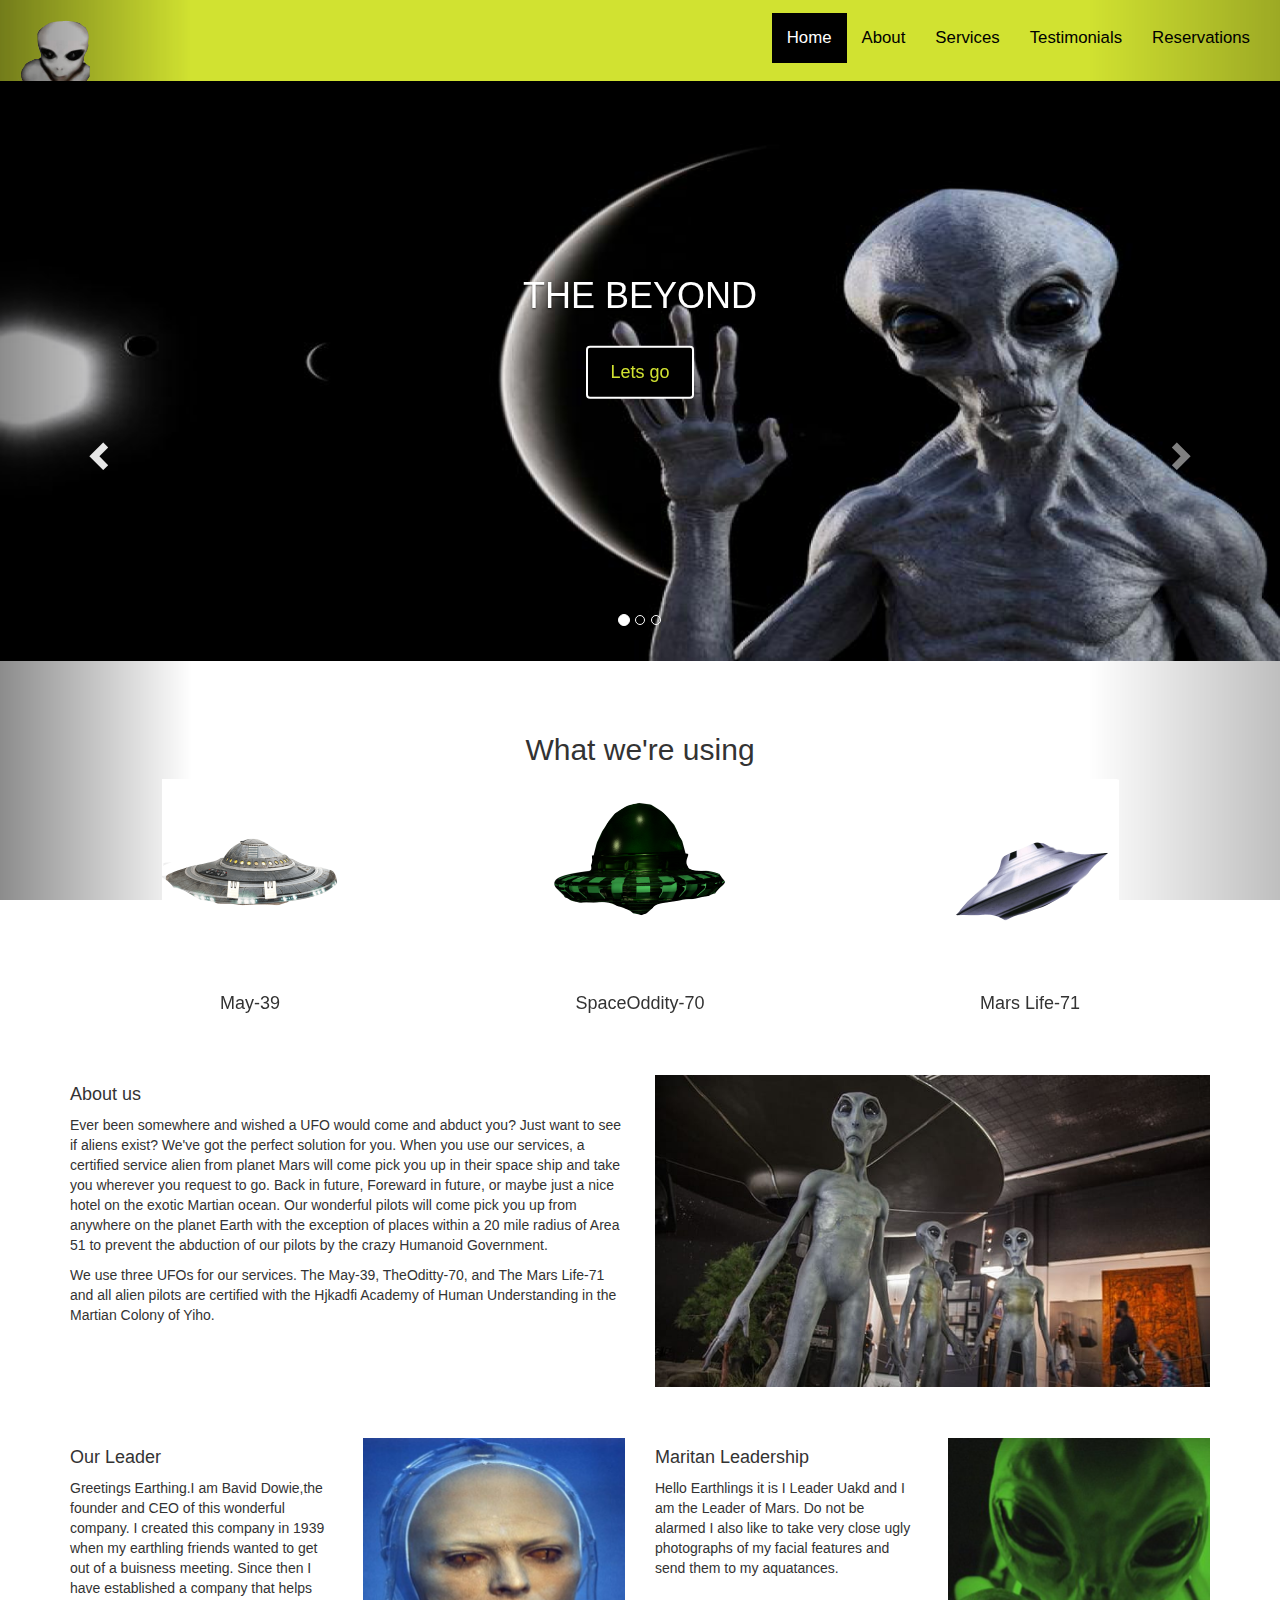
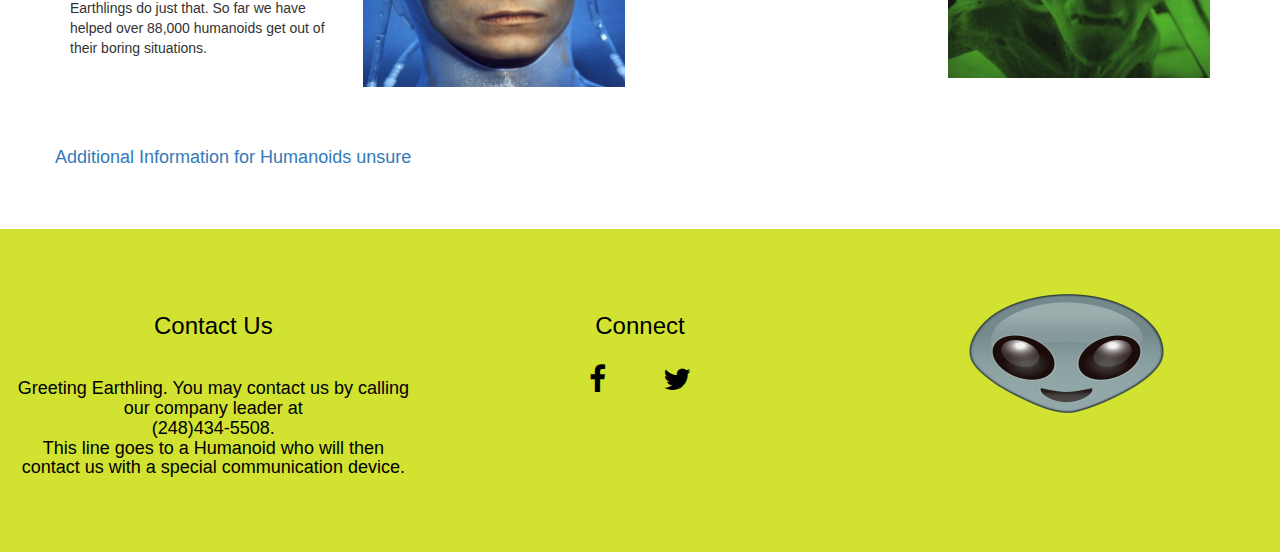
==== ERP-Bootstrap/index.html @ 56848c23 "Update index.html" ====
<!DOCTYPE html>
<html lang="en">

<head>
  <meta charset="utf-8">
  <meta name="viewport" content="width=device-width, initial-scale=1">
  <meta name="keywords" content="Bootstrap, lesson">
  <meta name="author" content="">
  <meta name="description" content="Simple Bootstrap Site for Homework">
  <title>Home</title>
  <link href="https://maxcdn.bootstrapcdn.com/bootstrap/3.3.7/css/bootstrap.min.css" rel="stylesheet">
  <link rel="stylesheet" href="https://cdnjs.cloudflare.com/ajax/libs/font-awesome/4.7.0/css/font-awesome.min.css">
  <script src="https://ajax.googleapis.com/ajax/libs/jquery/3.2.1/jquery.min.js"></script>
  <script src="https://maxcdn.bootstrapcdn.com/bootstrap/3.3.7/js/bootstrap.min.js"></script>
  <link rel="stylesheet" href="styles.css">

</head>

<body>
  <nav class="navbar navbar-inverse">
    <div class="container-fluid">
      <!--Nav Bar header-->
      <div class="navbar-header">
        <!--button-->
        <!--data-toggle=collapse means it will collapse-->
        <!-- data target is the tag. gives it a label-->
        <button type="button" class="navbar-toggle" data-toggle="collapse" data-target="#myNavBar">
          <!--icon bars(app view)-->
          <span class="icon-bar"></span>
          <span class="icon-bar"></span>
          <span class="icon-bar"></span>
          <!--icon bars-->
        </button>
        <!--link-->
        <a class="navbar-brand" href="#"><img src="img/davee.png"></a>
        <!--link-->
        <!--button-->
        <!--navigation bar-->
      </div>
      <div class="collapse navbar-collapse" id="mynavbar">
        <ul class="nav navbar-nav navbar-right">
          <!--navbar-right alighns it right-->
          <li class="active"><a href="#">Home</a></li>
          <li><a href="About.html">About</a></li>
          <li><a href="Services.html">Services</a></li>
          <li><a href=Testimonials.html>Testimonials</a></li>
          <li><a href="Reservation.html">Reservations</a></li>

        </ul>
      </div>
      <!--/navigation bar-->
      <!--Nav Bar header-->
      <div>
  </nav>
  <!--carosell-->
  <div id="myCarousel" class="carousel slide" data-ride="carousel">
    <!--little dots that tell you what image of the carousel youre on-->
    <ol class="carousel-indicators">
      <li data-target="#myCarousel" data-slide-to="0" class="active"></li>
      <li data-target="#myCarousel" data-slide-to="1"></li>
      <li data-target="#myCarousel" data-slide-to="2"></li>
    </ol>    <!--Carousel picture and stuff-->
    <div class="carousel-inner" role="listbox">

      <div class="item active">
       <img src="img/alien.png">
        <div class="carousel-caption">

          <!--text on the carousel-->
          <h1>The Beyond</h1>
          <br>
          <!--button-->
          <button type="button" class="btn btn-default">Lets go</button>
        </div>
      </div>
      <!--END ACTIVE-->
      <!--adds another picture to carousel-->
      <div class="item">
        <img src="img/resizedufo1.png" object-fit:fill>
      </div>
      <div class="item">
        <img src="img/touch.png">
      </div>
    </div>
  </div>

      </div>
    </div>
    <!---START SLIDER COLTROLS-->
    <a class="left carousel-control" href="#myCarousel" role="button" data-slide="prev">
      <span class="glyphicon glyphicon-chevron-left" aria-hidden="true"></span>
      <span class="sr-only">Previous</span>
    </a>
    <!--right carousel control-->
    <a class="right carousel-control" href="#myCarousel" role="button" data-slide="next">
      <span class="glyphicon glyphicon-chevron-right" aria-hidden="true"></span>
      <span class="sr-only">Next</span>
    </a>
  </div>
  <!--END SLIDER-->
  <!--puts stuff under the carousel-->
  <div class="container text-center">
    <h2>What we're using</h2>
    <div class="row">
      <div class="col-sm-4">
        <img src="img/May.png" id="icon">
        <h4>May-39</h4>
      </div>
      <div class="col-sm-4">
        <img src="img/SpaceOdyssey.png" id="icon">
        <h4>SpaceOddity-70</h4>
      </div>
      <div class="col-sm-4">
        <img src="img/Lifeonmars.png" id="icon">
        <h4>Mars Life-71</h4>
      </div>
    </div>
  </div>
  <!--picture below the three images-->
  <div class="container">
    <div class="row">
      <div class="col-md-6">
        <!--words-->
        <h4>About us</h4>
        <p>Ever been somewhere and wished a UFO would come and abduct you? Just want to see if aliens exist? We've got the perfect solution for you.
         When you use our services, a certified service alien from planet Mars will come pick you up in their space ship and take you wherever you request to go. Back in future, Foreward in future, or maybe just a nice hotel on the exotic Martian ocean.
       Our wonderful pilots will come pick you up from anywhere on the planet Earth with the exception of places within a 20 mile radius of Area 51 to prevent the abduction of our pilots by the crazy Humanoid Government. </p>
        <p>We use three UFOs for our services. The May-39, TheOditty-70, and The Mars Life-71 and all alien pilots are certified with the Hjkadfi Academy of Human Understanding in the Martian Colony of Yiho.</p> </div> <div
              class="col-md-6">
              <img src="img/OurPilots.jpg" class="img-responsive">
      <!--four column section-->

      </div>
    </div>
  </div>
  <div class="container">
    <div class="row">
      <div class="col-lg-3 col-md-3 col-sm-6 col-xs-12">
        <!--words-->
        <h4>Our Leader</h4>
        <p> Greetings Earthing.I am Bavid Dowie,the founder and CEO of this wonderful company. I created this company in 1939 when my earthling friends wanted to get out of a buisness meeting. Since then I have established a company that helps Earthlings do just that. So far we have helped over 88,000 humanoids get out of their boring situations. </p>
       </div>
       <div class="col-lg-3 col-md-3 col-sm-6 col-xs-12">
              <img src="img/leader.png" class="img-responsive">
      <!--four column section-->

      </div>
      <div class="col-lg-3 col-md-3 col-sm-6 col-xs-12">
        <!--words-->
        <h4>Maritan Leadership</h4>
        <p> Hello Earthlings it is I Leader Uakd and I am the Leader of Mars. Do not be alarmed I also like to take very close ugly photographs of my facial features and send them to my aquatances.</p>
       </div>
       <div class="col-lg-3 col-md-3 col-sm-6 col-xs-12">
              <img src="img/President.png" class="img-responsive">
      <!--four column section-->
<!--HIDDEN DROP DOWN-->
      </div>
    </div>
  </div>
  <div class="container">
    <div class="row">
      <h4><a href="#hidden" data-toggle="collapse">Additional Information for Humanoids unsure</a></h4>
      <div id="hidden" class="collapse">

        <!--words-->
        <h4>Here is the information you wished to aquire</h4>
        <p> Q-Do you require a passport to aquire our services?
            <br> A-no. All you must do is call into our service line.</p>
        <p> Q-Is the trip back to Earth incuded in the pricing of this?
        <br> A-Yes. It is a round trip price</p> </div> <div>
        </div>
    </div>
  </div>
  <!--END OF WEBSITE-->
<footer class="container-fluid text-center">
  <div class="row">
    <div class="col-sm-4">
      <h3> Contact Us</h3>
      <br>
      <h4> Greeting Earthling. You may contact us by calling our company leader at<br>
      (248)434-5508. <br>  This line goes to a Humanoid who will then contact us with a special communication device.</h4>
    </div>

    <div class="col-sm-4">
      <h3>Connect
        <br>
        <a href="https://www.facebook.com/phil.swift.7374480" class= "fa fa-facebook"></a>
        <a href="https://twitter.com/philswiftontv?lang=en" class= "fa fa-twitter"></a>
        <a href="https://www.youtube.com/channel/UCePxe2_KFq61hwlY5eRemEw"class="fa-fa-youtube"></a>
    </div>

    <div class="col-sm-4">
      <img src="img/img.png" class="icon">
    </div>
  </div>
</footer>
</body>
</html>
<!--lorem adds gibberish-->
<!--31:10-->
---- ERP-Bootstrap/styles.css ----
.navbar {
  margin-bottom: 0;
  border-radius: 0;
  /*background color*/
  background-color: #d1e231;
  /*text color*/
  color: #000000;
  padding: 1% 0;
  font-size: 1.2em;
  border: 0;
}

/*changes placing of the logo on the nav bar*/
.navbar-brand {
  float: left;
  min-height: 55px;
  padding: 0 15px 5px;
}

.navbar-inverse .navbar-nav .active a,
.navbar-inverse .navbar-nav .active a:focus,
.navbar-inverse .navbar-nav .active a:hover {
  color: #FFF;
  background-color: #000000;
}

.navbar-inverse .navbar-nav li a {
  color: #000000;
}
/* changes caption to uppercase*/
.carousel-caption{
  top:50%;
  transform:translateY(-50%);
  text-transform: uppercase;

}
/*changes font and color of the button*/
.btn{
  font-size:18px;
  color:#d1e231;
  padding:12px 22px;
  background:#000000;
  border: 2px solid #FFF;
}
/*doesnt display these changes on mobile*/
@media (max-width: 600px) {
  .carousel-caption{
    display:none;
  }
  #icon{
    max-width: 150px;
  }h4
   {
    font size:1.7em;
  }

}
/* spaces images below carosel out*/
.container{
  margin:4% auto;
}
#icon {
  max-width: 200px;
  margin:1% auto;
}
footer{
  width:100%;
  background-color: #d1e231;
  padding:5%;
  color:#000000;
}
.fa {
  padding: 25px;
  font-size: 30px;
  color: #000000;
}
.fa:hover {
  color:#000000;
  text-decoration:none;

}
@media (max-width: 900px) {
  .fa{
    font-size: 20px;
    padding:10px;
  }
.touch.png{
  object-fit: fill;
}
  }
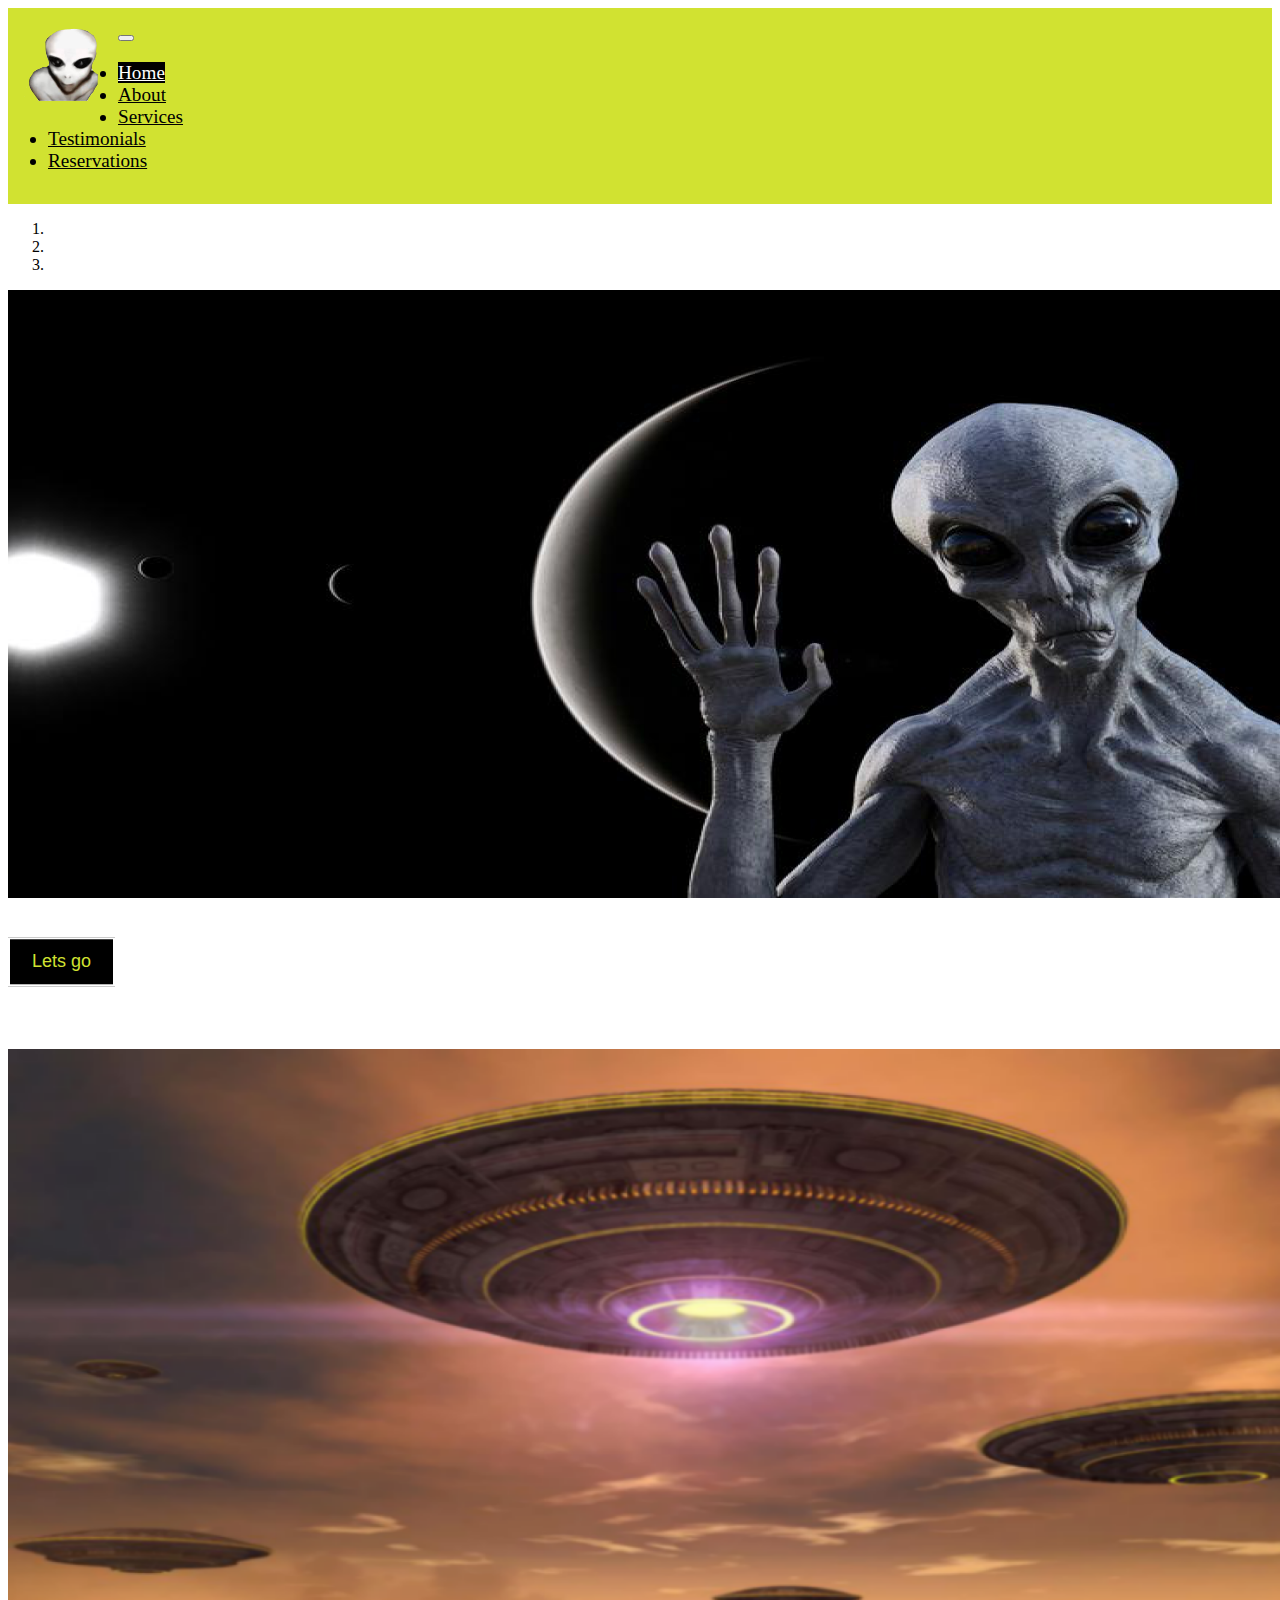
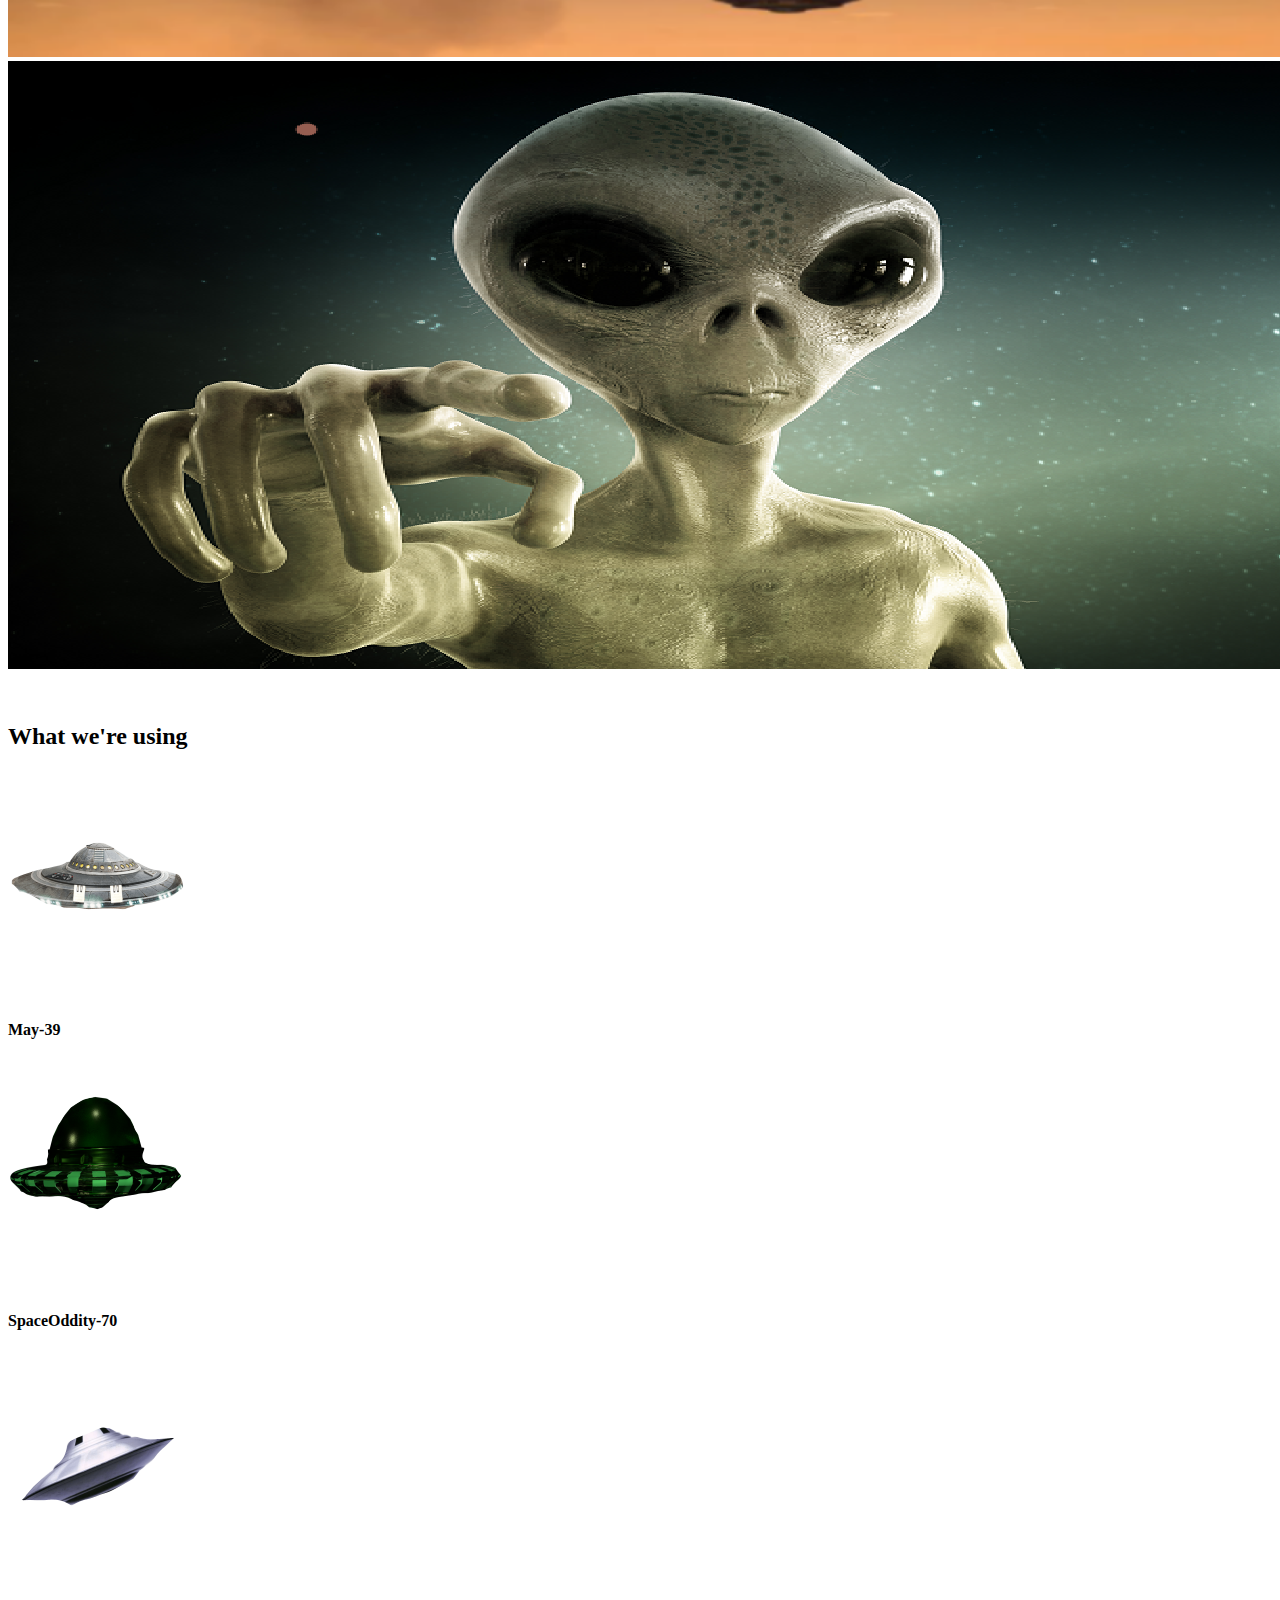
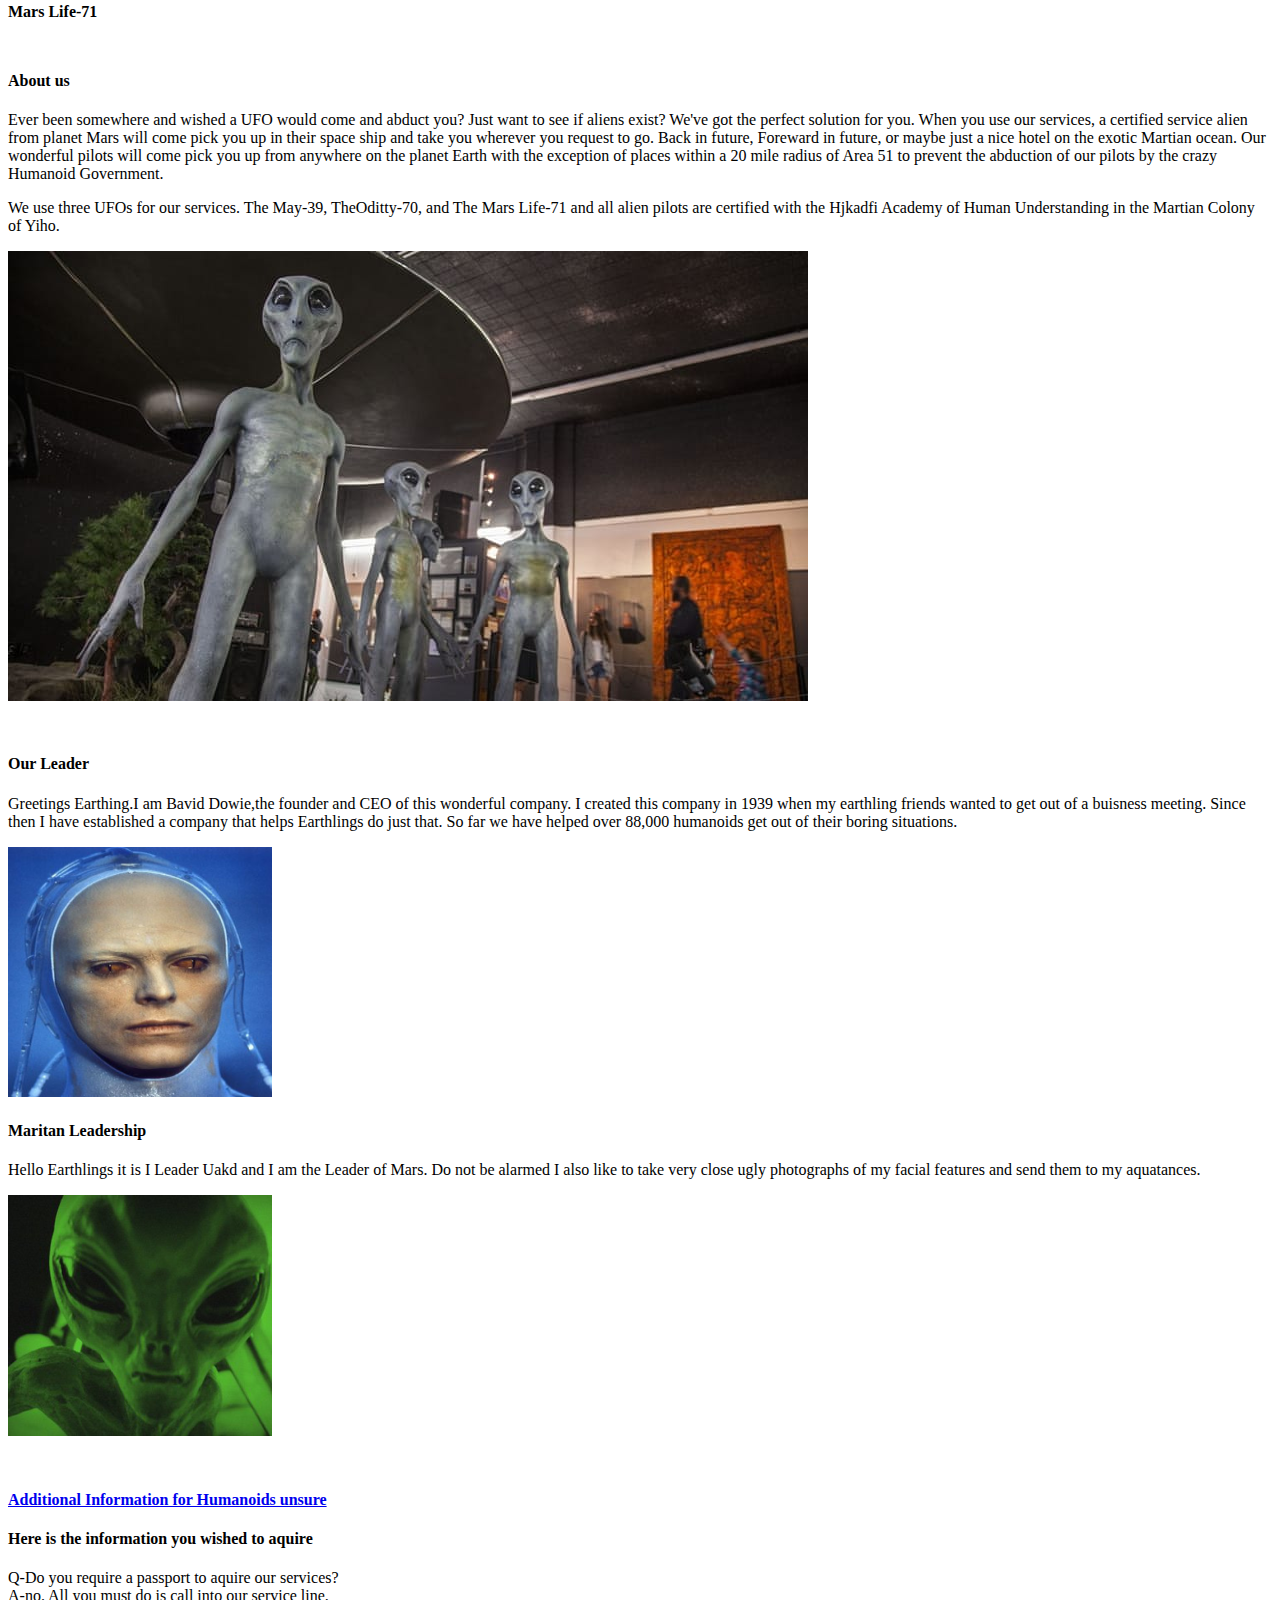
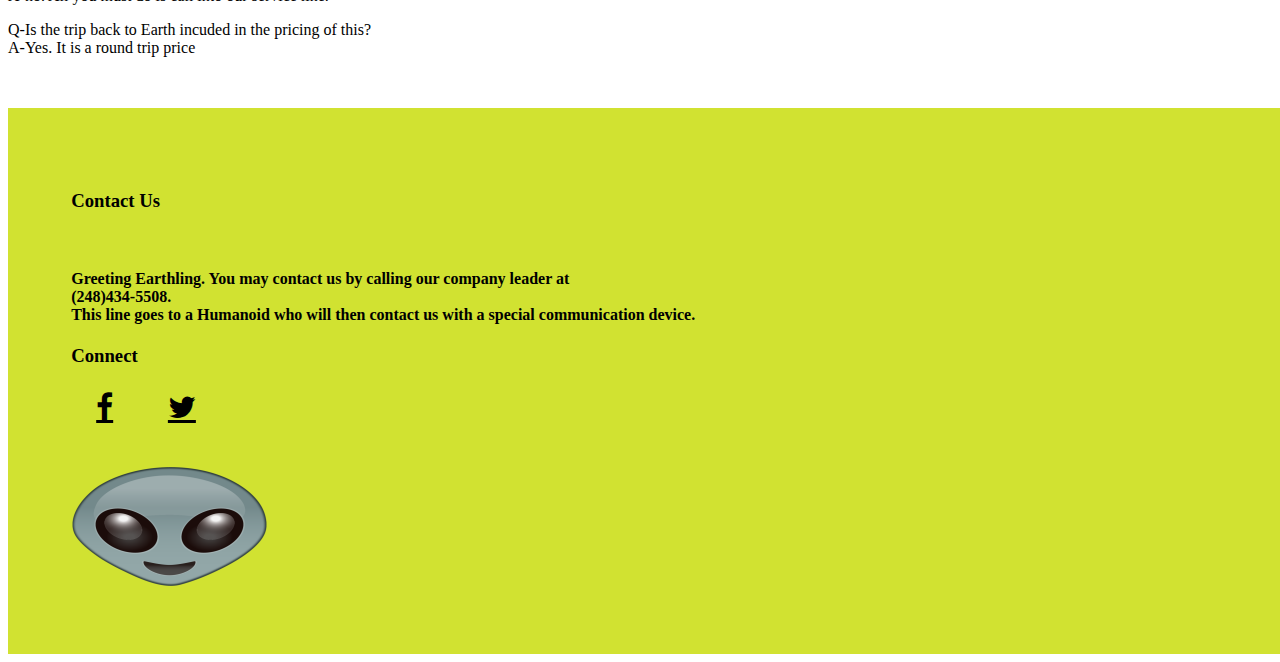
==== commit 203cab3f: "trying to fix the alien website" ====
--- a/ERP-Bootstrap/index.html
+++ b/ERP-Bootstrap/index.html
@@ -8,7 +8,7 @@
   <meta name="author" content="">
   <meta name="description" content="Simple Bootstrap Site for Homework">
   <title>Home</title>
-  <link href="https://maxcdn.bootstrapcdn.com/bootstrap/3.3.7/css/bootstrap.min.css" rel="stylesheet">
+  <link href="<link rel="stylesheet" href="https://stackpath.bootstrapcdn.com/bootstrap/4.4.1/css/bootstrap.min.css" integrity="sha384-Vkoo8x4CGsO3+Hhxv8T/Q5PaXtkKtu6ug5TOeNV6gBiFeWPGFN9MuhOf23Q9Ifjh" crossorigin="anonymous">
   <link rel="stylesheet" href="https://cdnjs.cloudflare.com/ajax/libs/font-awesome/4.7.0/css/font-awesome.min.css">
   <script src="https://ajax.googleapis.com/ajax/libs/jquery/3.2.1/jquery.min.js"></script>
   <script src="https://maxcdn.bootstrapcdn.com/bootstrap/3.3.7/js/bootstrap.min.js"></script>
@@ -62,9 +62,12 @@
     </ol>    <!--Carousel picture and stuff-->
     <div class="carousel-inner" role="listbox">
 
+
       <div class="item active">
        <img src="img/alien.png">
         <div class="carousel-caption">
+
+
 
           <!--text on the carousel-->
           <h1>The Beyond</h1>
@@ -76,7 +79,7 @@
       <!--END ACTIVE-->
       <!--adds another picture to carousel-->
       <div class="item">
-        <img src="img/resizedufo1.png" object-fit:fill>
+        <img src="img/resizedufo1.png">
       </div>
       <div class="item">
         <img src="img/touch.png">
--- a/ERP-Bootstrap/styles.css
+++ b/ERP-Bootstrap/styles.css
@@ -84,7 +84,3 @@
     font-size: 20px;
     padding:10px;
   }
-.touch.png{
-  object-fit: fill;
-}
-  }
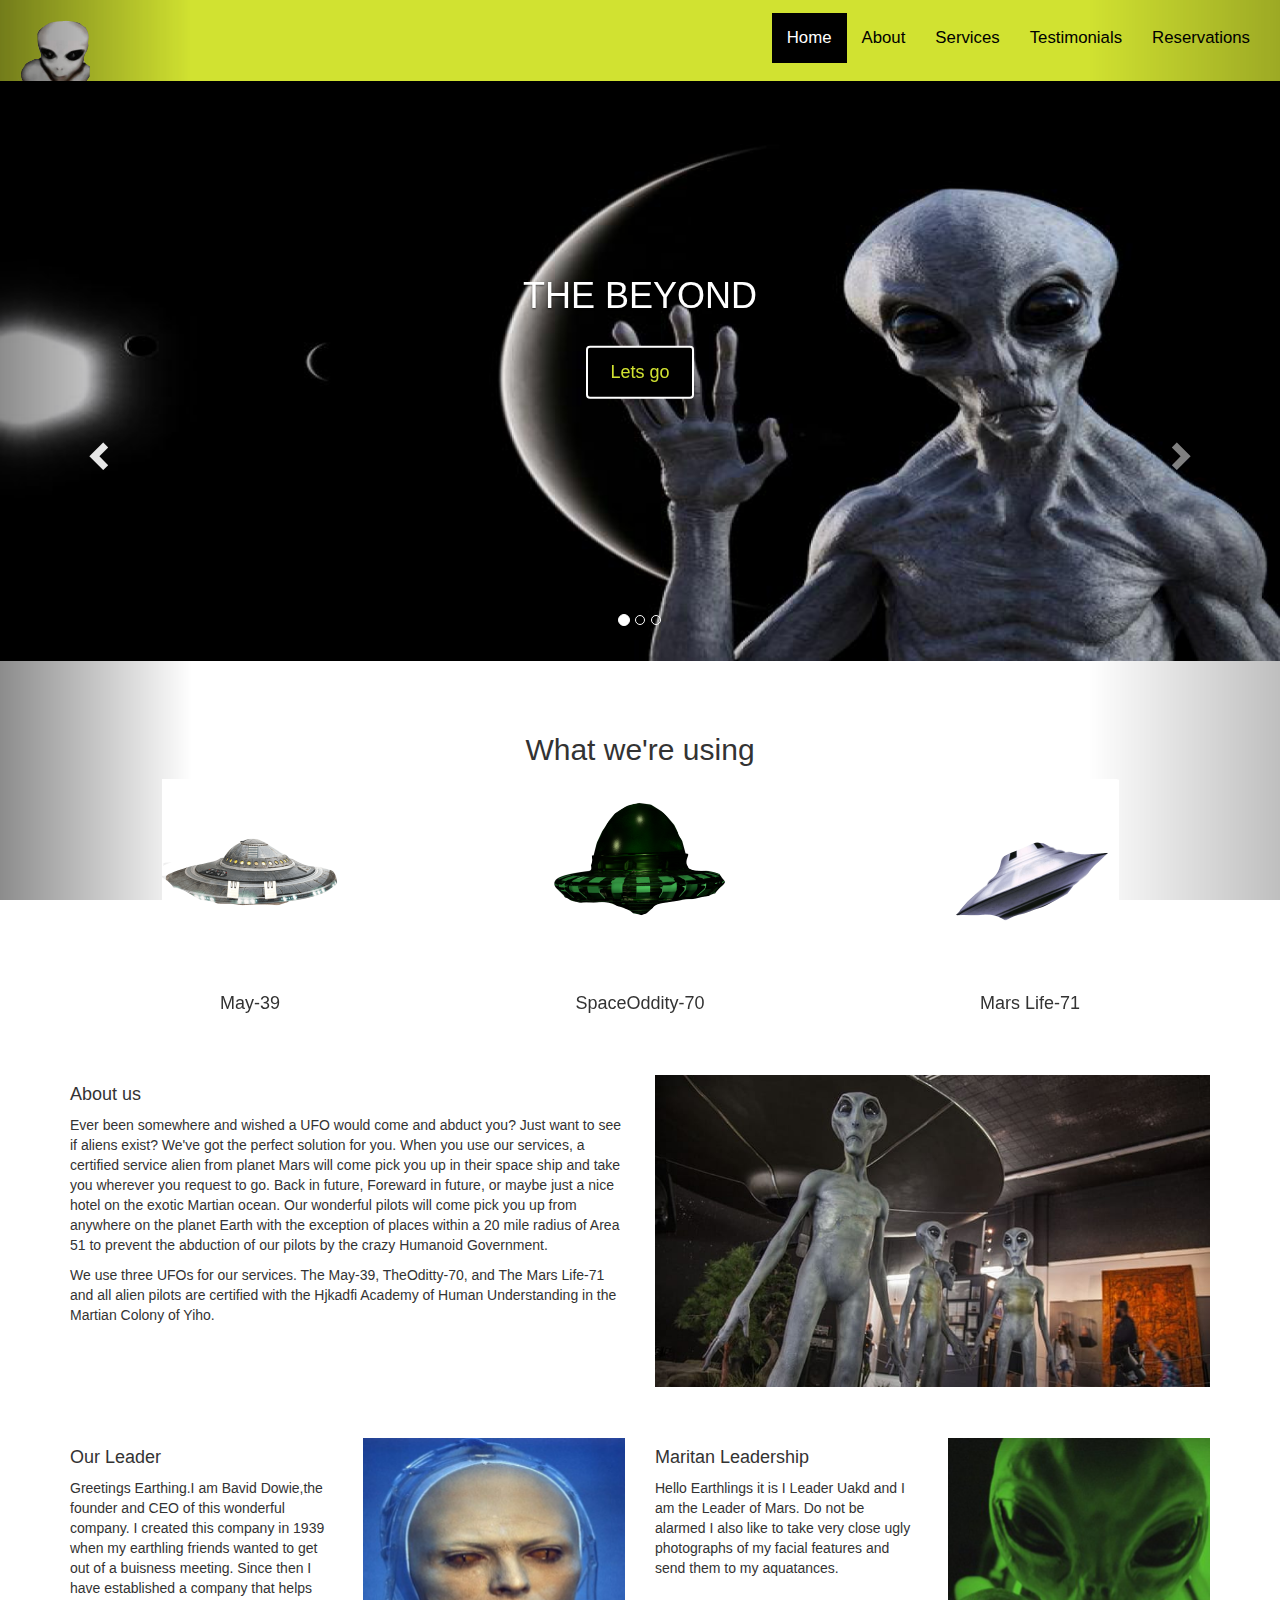
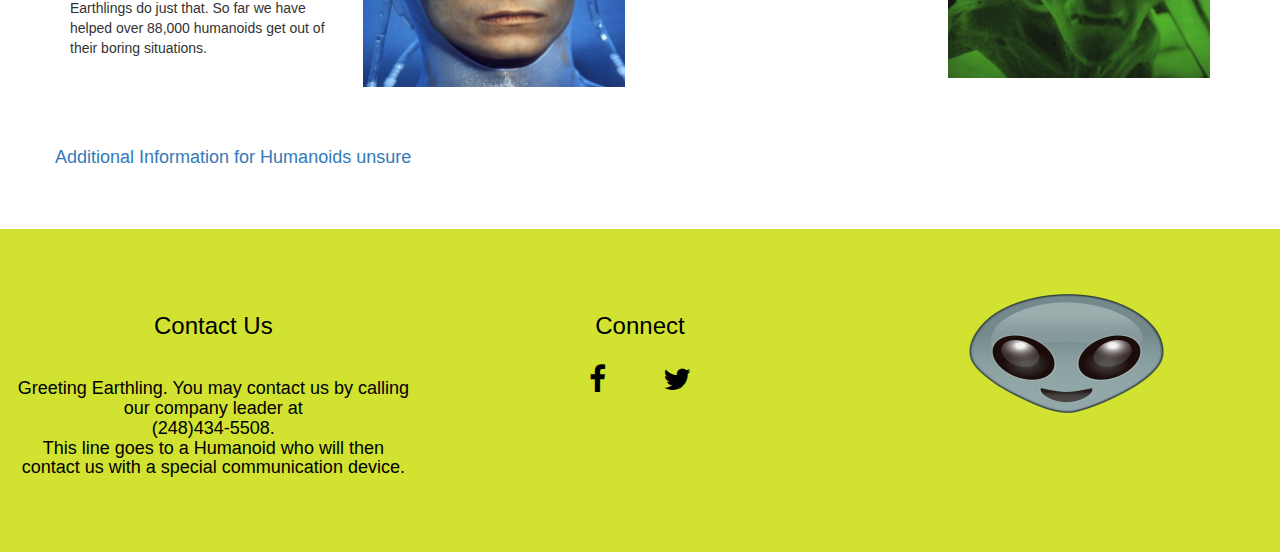
==== commit f726e37a: "lets see" ====
--- a/ERP-Bootstrap/index.html
+++ b/ERP-Bootstrap/index.html
@@ -8,7 +8,7 @@
   <meta name="author" content="">
   <meta name="description" content="Simple Bootstrap Site for Homework">
   <title>Home</title>
-  <link href="<link rel="stylesheet" href="https://stackpath.bootstrapcdn.com/bootstrap/4.4.1/css/bootstrap.min.css" integrity="sha384-Vkoo8x4CGsO3+Hhxv8T/Q5PaXtkKtu6ug5TOeNV6gBiFeWPGFN9MuhOf23Q9Ifjh" crossorigin="anonymous">
+  <link href="https://maxcdn.bootstrapcdn.com/bootstrap/3.3.7/css/bootstrap.min.css" rel="stylesheet">
   <link rel="stylesheet" href="https://cdnjs.cloudflare.com/ajax/libs/font-awesome/4.7.0/css/font-awesome.min.css">
   <script src="https://ajax.googleapis.com/ajax/libs/jquery/3.2.1/jquery.min.js"></script>
   <script src="https://maxcdn.bootstrapcdn.com/bootstrap/3.3.7/js/bootstrap.min.js"></script>
